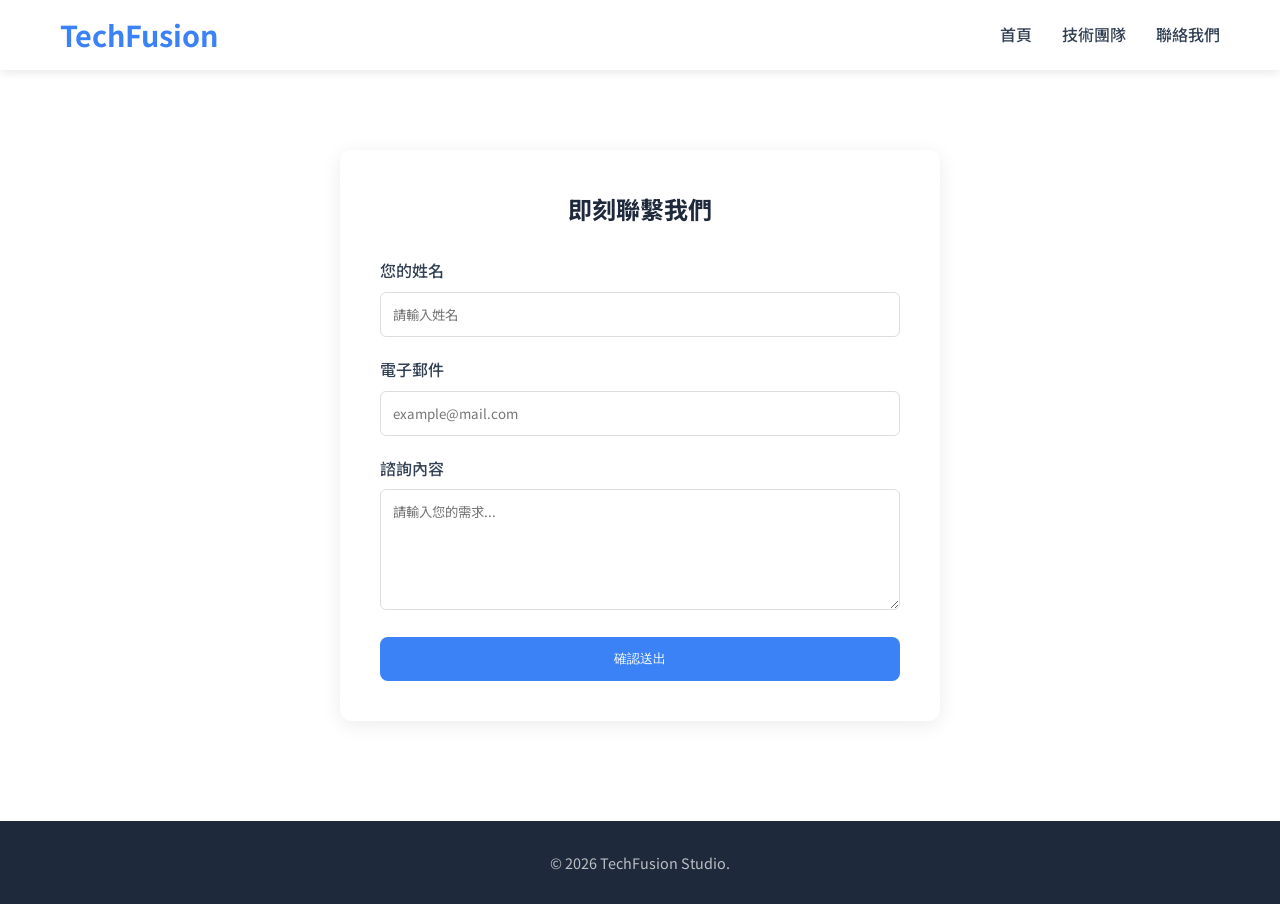
==== contact.html @ 80530abe "Add files via upload" ====
<!DOCTYPE html>
<html lang="zh-Hant-TW">
<head>
    <meta charset="UTF-8">
    <meta name="viewport" content="width=device-width, initial-scale=1.0">
    <title>聯絡我們 | TechFusion Studio</title>
    <link rel="stylesheet" href="https://cdnjs.cloudflare.com/ajax/libs/font-awesome/6.4.0/css/all.min.css">
    <link href="https://fonts.googleapis.com/css2?family=Noto+Sans+TC:wght@400;500;700&display=swap" rel="stylesheet">
    <link rel="stylesheet" href="style.css">
    
    <style>
        .contact-container {
            max-width: 600px; /* 限制寬度，讓單欄表單更好看 */
            margin: 150px auto 100px;
            padding: 40px;
            background: #fff;
            border-radius: 12px;
            box-shadow: 0 4px 20px rgba(0,0,0,0.08);
        }
        .form-title {
            text-align: center;
            margin-bottom: 30px;
            color: var(--secondary-color);
        }
        .form-group {
            margin-bottom: 20px;
        }
        .form-group label {
            display: block;
            margin-bottom: 8px;
            font-weight: 500;
        }
        .form-input {
            width: 100%;
            padding: 12px;
            border: 1px solid #ddd;
            border-radius: 6px;
            font-family: inherit;
        }
        .form-input:focus {
            border-color: var(--primary-color);
            outline: none;
        }
    </style>
</head>
<body>

    <header class="header js-header header--scrolled">
        <div class="container header__container">
            <a href="index.html" class="header__logo">TechFusion</a>
            <nav class="header__nav">
                <ul class="header__list">
                    <li class="header__item"><a href="index.html" class="header__link">首頁</a></li>
                    <li class="header__item"><a href="team.html" class="header__link">技術團隊</a></li>
                    <li class="header__item"><a href="contact.html" class="header__link active">聯絡我們</a></li>
                </ul>
            </nav>
        </div>
    </header>

    <div class="contact-container">
        <h2 class="form-title">即刻聯繫我們</h2>
        <form id="simpleContact">
            <div class="form-group">
                <label>您的姓名</label>
                <input type="text" class="form-input" placeholder="請輸入姓名" required>
            </div>
            <div class="form-group">
                <label>電子郵件</label>
                <input type="email" class="form-input" placeholder="example@mail.com" required>
            </div>
            <div class="form-group">
                <label>諮詢內容</label>
                <textarea class="form-input" rows="5" placeholder="請輸入您的需求..." required></textarea>
            </div>
            <button type="submit" class="btn btn--primary" style="width: 100%;">確認送出</button>
        </form>
    </div>

    <footer class="footer">
        <div class="container"><p>&copy; 2026 TechFusion Studio.</p></div>
    </footer>

    <script src="https://code.jquery.com/jquery-3.6.4.min.js"></script>
    <script>
        $(document).ready(function() {
            $('#simpleContact').on('submit', function(e) {
                e.preventDefault();
                alert('感謝您的來信！我們會盡快回覆您。');
                window.location.href = "index.html"; // 送出後自動跳回首頁
            });
        });
    </script>
</body>
</html>
---- style.css ----
/* ==========================================================================
   1. Reset & Base Styles - 基礎設定
   ========================================================================== */
:root {
    --primary-color: #3b82f6; /* 現代藍 */
    --secondary-color: #1e293b; /* 深藍灰 */
    --text-color: #334155;
    --light-bg: #f8fafc;
    --white: #ffffff;
    --transition: all 0.3s ease;
    --font-family: 'Noto Sans TC', sans-serif;
}

* {
    margin: 0;
    padding: 0;
    box-sizing: border-box;
}

html {
    font-family: var(--font-family);
    font-size: 16px;
    color: var(--text-color);
    line-height: 1.6;
    scroll-behavior: smooth; /* 原生滑順捲動 (JS為輔) */
}

a {
    text-decoration: none;
    color: inherit;
    transition: var(--transition);
}

ul {
    list-style: none;
}

img {
    max-width: 100%;
    height: auto;
}

/* ==========================================================================
   2. Utilities - 工具類 (BEM-like)
   ========================================================================== */
.container {
    max-width: 1200px;
    margin: 0 auto;
    padding: 0 20px;
}

.section-padding {
    padding: 100px 0;
}

.section-title {
    text-align: center;
    font-size: 2.5rem;
    margin-bottom: 60px;
    color: var(--secondary-color);
    font-weight: 700;
}

@media (max-width: 768px) {
    .section-title {
        font-size: 2rem;
        margin-bottom: 40px;
    }
}

/* Buttons - 按鈕樣式 */
.btn {
    display: inline-block;
    padding: 12px 24px;
    border-radius: 8px;
    font-weight: 500;
    cursor: pointer;
    text-align: center;
    border: 1px solid transparent;
}

.btn--primary {
    background-color: var(--primary-color);
    color: var(--white);
}

.btn--primary:hover {
    background-color: #2563eb;
    transform: translateY(-2px);
    box-shadow: 0 4px 12px rgba(59, 130, 246, 0.3);
}

.btn--secondary {
    background-color: transparent;
    border-color: var(--white);
    color: var(--white);
}

.btn--secondary:hover {
    background-color: var(--white);
    color: var(--secondary-color);
}

.btn--small {
    padding: 8px 16px;
    font-size: 0.9rem;
}

.btn--large {
    padding: 16px 32px;
    font-size: 1.1rem;
}

/* ==========================================================================
   3. Header - 導覽列
   ========================================================================== */
.header {
    position: fixed; /* 固定在頂部 */
    top: 0;
    left: 0;
    width: 100%;
    height: 80px;
    background-color: transparent; /* 初始透明 */
    display: flex;
    align-items: center;
    z-index: 1000;
    transition: var(--transition);
}

/* JS 捲動後加入的樣式 */
.header--scrolled {
    background-color: var(--white);
    height: 70px;
    box-shadow: 0 2px 10px rgba(0,0,0,0.1);
}

.header__container {
    display: flex;
    justify-content: space-between;
    align-items: center;
    width: 100%;
}

.header__logo {
    font-size: 1.8rem;
    font-weight: 700;
    color: var(--white);
}

.header--scrolled .header__logo {
    color: var(--primary-color);
}

/* 桌機版選單 */
.header__nav {
    display: flex;
}

.header__list {
    display: flex;
    align-items: center;
    gap: 30px;
}

.header__link {
    font-weight: 500;
    color: rgba(255, 255, 255, 0.9);
}

.header__link:not(.btn):hover {
    color: var(--white);
}

.header--scrolled .header__link {
    color: var(--text-color);
}

.header--scrolled .header__link:not(.btn):hover {
    color: var(--primary-color);
}

/* 手機版漢堡按鈕 - 初始隱藏 */
.header__toggle {
    display: none;
    background: none;
    border: none;
    cursor: pointer;
    flex-direction: column;
    gap: 6px;
}

.header__toggle-bar {
    display: block;
    width: 25px;
    height: 3px;
    background-color: var(--white);
    border-radius: 3px;
    transition: var(--transition);
}

.header--scrolled .header__toggle-bar {
    background-color: var(--secondary-color);
}

/* ==========================================================================
   4. Hero - 首頁大圖
   ========================================================================== */
.hero {
    height: 100vh;
    background: linear-gradient(rgba(0, 20, 50, 0.7), rgba(0, 20, 50, 0.8)), 
                url('https://images.unsplash.com/photo-1517694712202-14dd9538aa97?q=80&w=2070') no-repeat center center/cover;
    display: flex;
    align-items: center;
    color: var(--white);
    text-align: center;
}

.hero__content {
    max-width: 800px;
    margin: 0 auto;
}

.hero__title {
    font-size: 3.5rem;
    line-height: 1.2;
    margin-bottom: 20px;
    font-weight: 700;
}

.hero__subtitle {
    font-size: 1.25rem;
    margin-bottom: 40px;
    opacity: 0.9;
    font-weight: 400;
}

.hero__actions {
    display: flex;
    gap: 20px;
    justify-content: center;
}

/* ==========================================================================
   5. Services - 服務項目 (Grid RWD)
   ========================================================================== */
.services {
    background-color: var(--light-bg);
}

.services__grid {
    display: grid;
    grid-template-columns: repeat(3, 1fr); /* 桌機 3 欄 */
    gap: 30px;
}

.service-card {
    background-color: var(--white);
    padding: 40px;
    border-radius: 12px;
    text-align: center;
    transition: var(--transition);
    border: 1px solid #e2e8f0;
}

.service-card:hover {
    transform: translateY(-10px);
    box-shadow: 0 10px 30px rgba(0,0,0,0.05);
    border-color: rgba(59, 130, 246, 0.2);
}

.service-card__icon {
    width: 80px;
    height: 80px;
    margin: 0 auto 25px;
}

.service-card__title {
    font-size: 1.5rem;
    color: var(--secondary-color);
    margin-bottom: 15px;
    font-weight: 600;
}

.service-card__text {
    font-size: 1rem;
    color: var(--text-color);
    opacity: 0.8;
}

/* ==========================================================================
   6. Footer
   ========================================================================== */
.footer {
    background-color: var(--secondary-color);
    color: rgba(255,255,255,0.7);
    padding: 30px 0;
    text-align: center;
    font-size: 0.9rem;
}

/* ==========================================================================
   7. Responsive Breakdown (RWD) - 響應式斷點
   ========================================================================== */

/* 平板 & 手機 (Max-width: 992px) */
@media (max-width: 992px) {
    .services__grid {
        grid-template-columns: repeat(2, 1fr); /* 平板 2 欄 */
    }
}

/* 手機 (Max-width: 768px) */
@media (max-width: 768px) {
    .hero__title {
        font-size: 2.5rem;
    }

    .hero__subtitle {
        font-size: 1.1rem;
    }

    .services__grid {
        grid-template-columns: 1fr; /* 手機單欄 */
    }

    /* 漢堡選單互動 RWD */
    .header__toggle {
        display: flex; /* 顯示漢堡按鈕 */
    }

    .header__nav {
        position: absolute;
        top: 100%;
        left: 0;
        width: 100%;
        background-color: var(--white);
        flex-direction: column;
        padding: 20px;
        box-shadow: 0 4px 10px rgba(0,0,0,0.1);
        display: none; /* 初始隱藏，靠 JS 切換 */
    }

    /* JS 切換此 class 來展開選單 */
    .header__nav--open {
        display: flex;
    }

    .header__list {
        flex-direction: column;
        gap: 20px;
    }

    .header__link {
        color: var(--text-color);
        display: block;
        width: 100%;
        text-align: center;
    }

    .header__logo, .header--scrolled .header__logo {
        color: var(--primary-color);
    }

    .header__toggle-bar {
        background-color: var(--secondary-color);
    }

    /* 漢堡按鈕變成 X 動效 */
    .header__toggle--open .header__toggle-bar:nth-child(1) {
        transform: rotate(45deg) translate(5px, 5px);
    }
    .header__toggle--open .header__toggle-bar:nth-child(2) {
        opacity: 0;
    }
    .header__toggle--open .header__toggle-bar:nth-child(3) {
        transform: rotate(-45deg) translate(7px, -7px);
    }
}
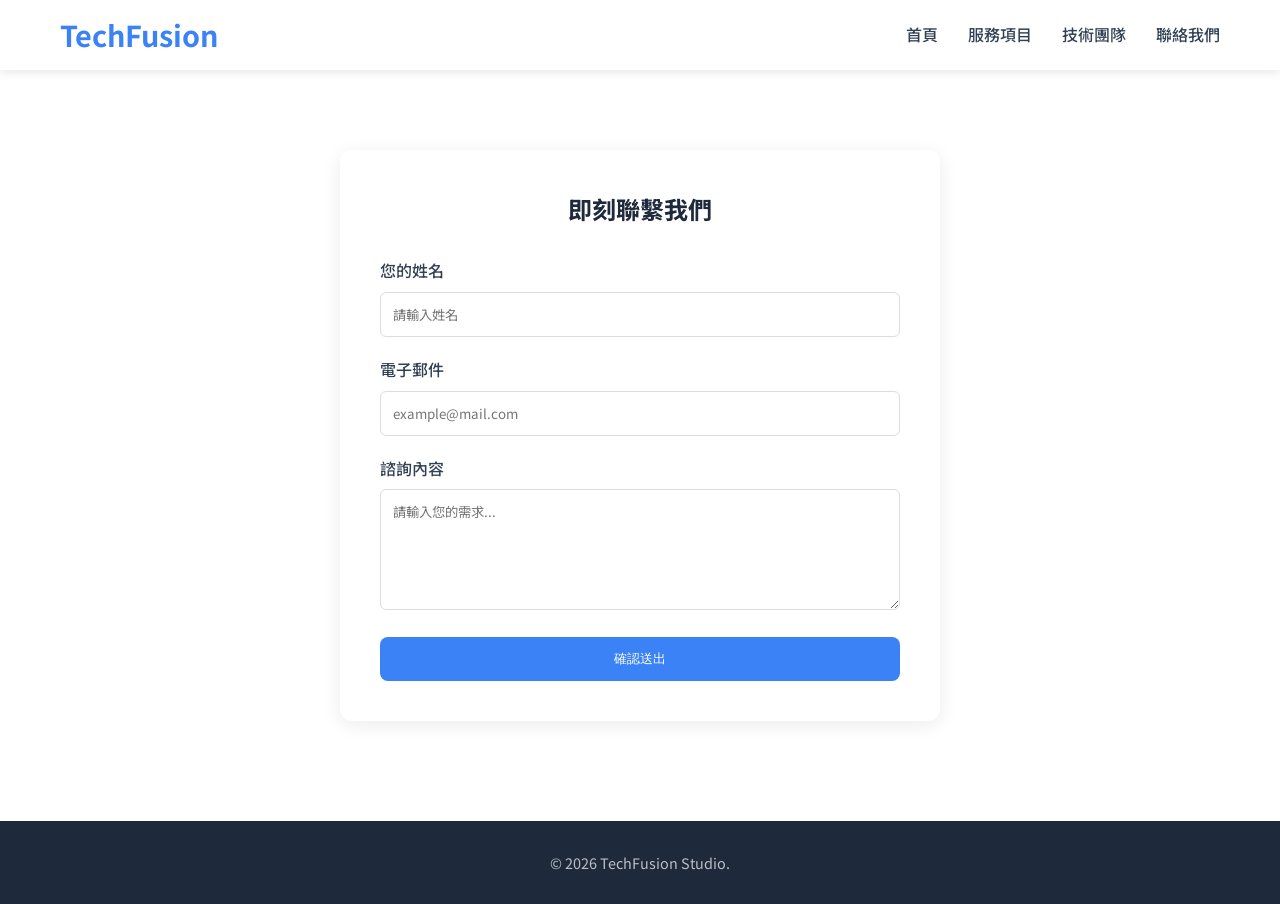
==== commit 437c481d: "Update contact.html" ====
--- a/contact.html
+++ b/contact.html
@@ -51,6 +51,7 @@
             <nav class="header__nav">
                 <ul class="header__list">
                     <li class="header__item"><a href="index.html" class="header__link">首頁</a></li>
+                    <li class="header__item"><a href="index.html#services" class="header__link">服務項目</a></li>
                     <li class="header__item"><a href="team.html" class="header__link">技術團隊</a></li>
                     <li class="header__item"><a href="contact.html" class="header__link active">聯絡我們</a></li>
                 </ul>
@@ -92,4 +93,4 @@
         });
     </script>
 </body>
-</html>+</html>
